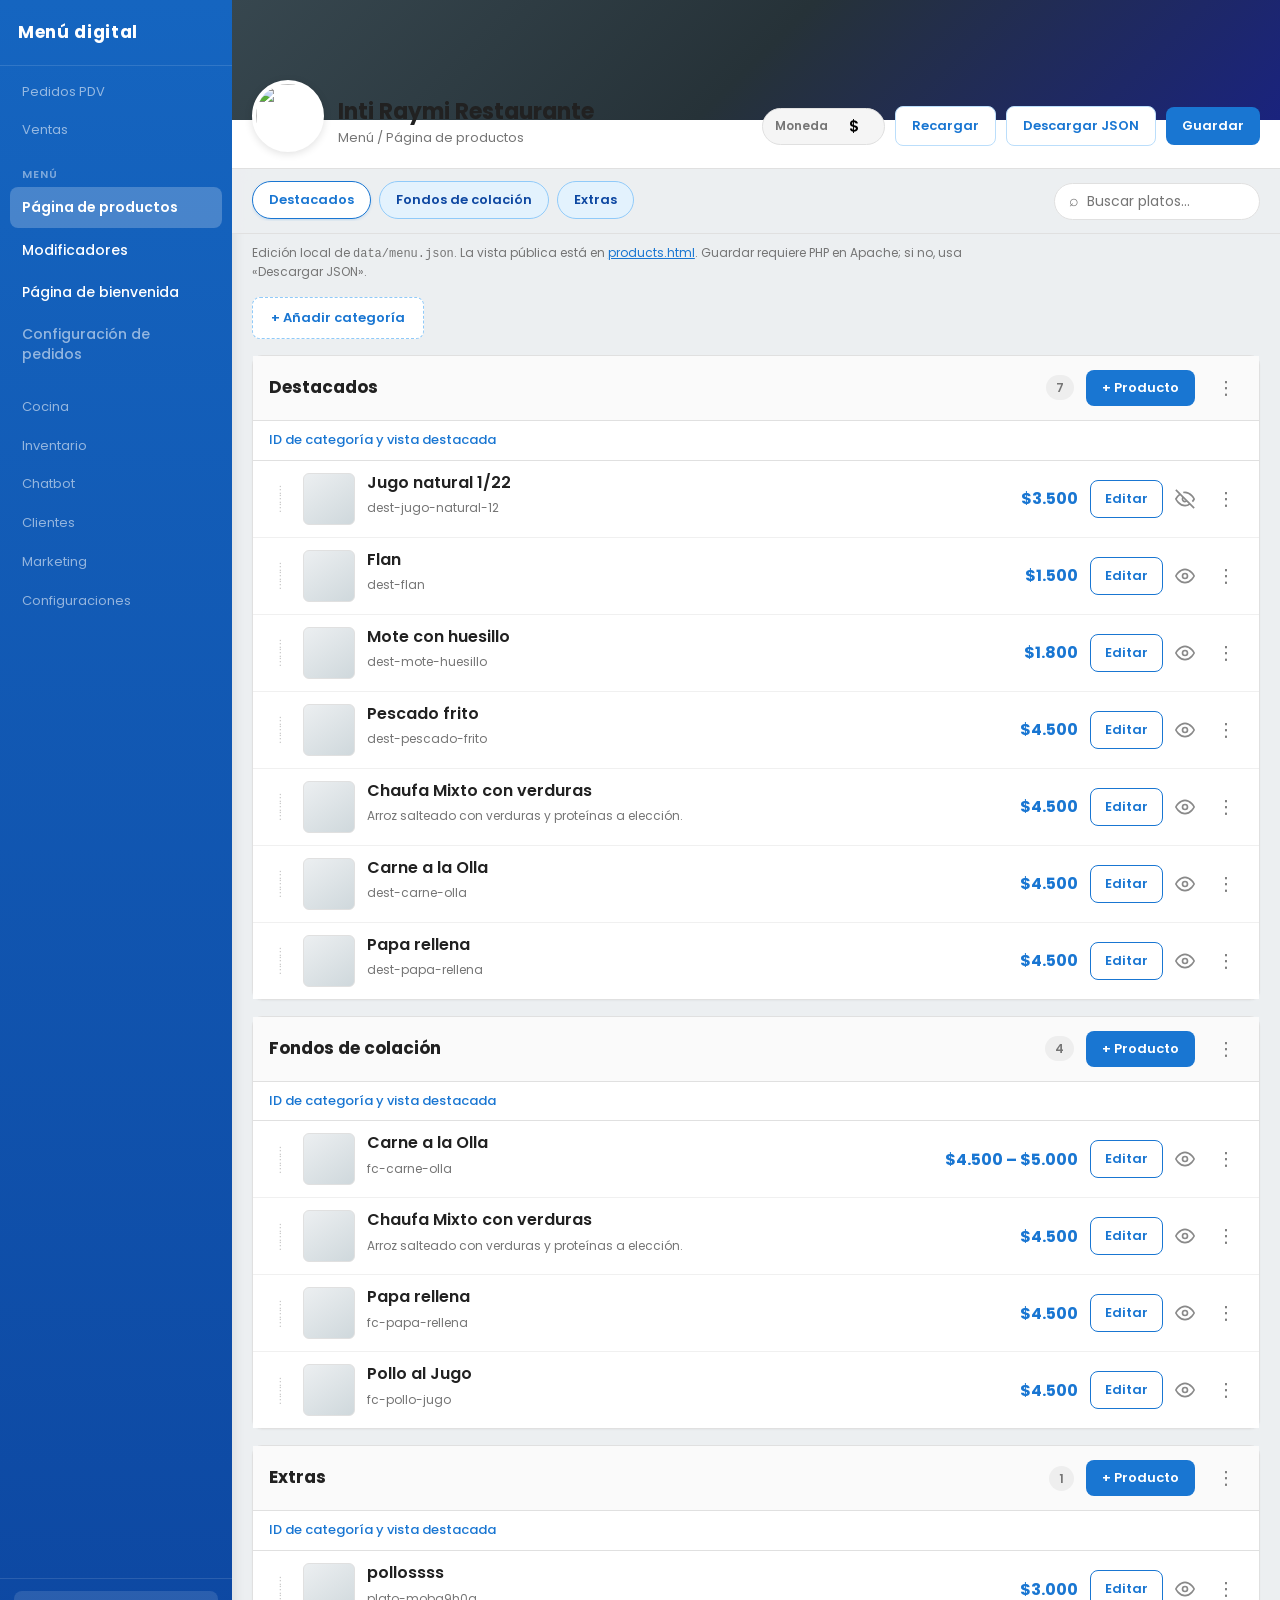
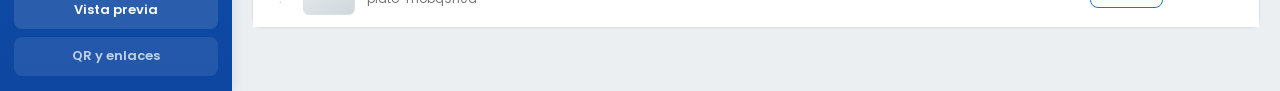
==== admin.html @ 4c8c44fc "Primer commit: menu digital raymi" ====
<!DOCTYPE html>
<html lang="es">
  <head>
    <meta charset="utf-8" />
    <meta name="viewport" content="width=device-width, initial-scale=1" />
    <meta name="robots" content="noindex, nofollow" />
    <title>Página de productos — Inti Raymi</title>
    <link rel="preconnect" href="https://fonts.googleapis.com" />
    <link rel="preconnect" href="https://fonts.gstatic.com" crossorigin />
    <link
      href="https://fonts.googleapis.com/css2?family=Poppins:wght@400;500;600;700&display=swap"
      rel="stylesheet"
    />
    <link rel="stylesheet" href="css/admin.css" />
  </head>
  <body class="admin-body">
    <div class="admin-layout">
      <aside class="admin-sidebar" aria-label="Menú lateral">
        <div class="admin-sidebar__logo">Menú digital</div>
        <nav class="admin-sidebar__nav">
          <span class="admin-sidebar__item admin-sidebar__item--disabled">Pedidos PDV</span>
          <span class="admin-sidebar__item admin-sidebar__item--disabled">Ventas</span>
          <div class="admin-sidebar__group">
            <span class="admin-sidebar__group-title">Menú</span>
            <a href="admin.html" class="admin-sidebar__link is-active" id="nav-admin-products">Página de productos</a>
            <a href="admin.html" class="admin-sidebar__link" id="nav-admin-modifiers">Modificadores</a>
            <a href="index.html" class="admin-sidebar__link">Página de bienvenida</a>
            <span class="admin-sidebar__link admin-sidebar__link--muted">Configuración de pedidos</span>
          </div>
          <span class="admin-sidebar__item admin-sidebar__item--disabled">Cocina</span>
          <span class="admin-sidebar__item admin-sidebar__item--disabled">Inventario</span>
          <span class="admin-sidebar__item admin-sidebar__item--disabled">Chatbot</span>
          <span class="admin-sidebar__item admin-sidebar__item--disabled">Clientes</span>
          <span class="admin-sidebar__item admin-sidebar__item--disabled">Marketing</span>
          <span class="admin-sidebar__item admin-sidebar__item--disabled">Configuraciones</span>
        </nav>
        <div class="admin-sidebar__footer">
          <a href="products.html" class="admin-sidebar__footer-btn">Vista previa</a>
          <span class="admin-sidebar__footer-btn admin-sidebar__footer-btn--ghost">QR y enlaces</span>
        </div>
      </aside>

      <div class="admin-workspace">
        <header class="admin-hero" aria-label="Cabecera del restaurante">
          <div class="admin-hero__cover" aria-hidden="true"></div>
          <div class="admin-hero__row">
            <div class="admin-hero__identity">
              <img
                class="admin-hero__avatar"
                src="https://d2nagnwby8accc.cloudfront.net/companies/logos/thumbnails/8df7b0fd-1d49-4b22-ba41-15b522aa5166.webp"
                width="72"
                height="72"
                alt=""
              />
              <div class="admin-hero__titles">
                <h1 class="admin-hero__name">Inti Raymi Restaurante</h1>
                <p class="admin-hero__crumb" id="admin-hero-crumb">Menú / Página de productos</p>
              </div>
            </div>
            <div class="admin-hero__actions">
              <label class="admin-currency-pill">
                <span class="admin-currency-pill__label">Moneda</span>
                <input type="text" id="currency-symbol" maxlength="4" class="admin-currency-pill__input" />
              </label>
              <button type="button" class="admin-toolbar-btn admin-toolbar-btn--ghost" id="btn-reload" title="Recargar desde disco">
                Recargar
              </button>
              <button type="button" class="admin-toolbar-btn admin-toolbar-btn--ghost" id="btn-download">Descargar JSON</button>
              <button type="button" class="admin-toolbar-btn admin-toolbar-btn--save" id="btn-save">Guardar</button>
            </div>
          </div>
        </header>

        <div class="admin-sticky-tools" id="admin-sticky-tools">
          <div class="admin-chips-scroll" id="admin-category-chips" role="tablist" aria-label="Categorías"></div>
          <div class="admin-tools-right">
            <span class="admin-search-wrap" role="search">
              <span class="admin-search-icon" aria-hidden="true">⌕</span>
              <input type="search" id="menu-filter" class="admin-search-input" placeholder="Buscar platos…" autocomplete="off" />
            </span>
          </div>
        </div>

        <div id="admin-banner" class="admin-banner" role="status" hidden></div>

        <div id="admin-view-products">
          <p class="admin-hint">
            Edición local de <code>data/menu.json</code>. La vista pública está en
            <a href="products.html">products.html</a>. Guardar requiere PHP en Apache; si no, usa «Descargar JSON».
          </p>
          <div id="admin-root">
            <p class="admin-loading">Cargando menú…</p>
          </div>
        </div>

        <div id="admin-view-modifiers" class="admin-view-modifiers" hidden>
          <p class="admin-hint">
            Categorías reutilizables: asígnalas a cada producto desde «Editar» en la página de productos. Se guardan en
            <code>data/menu.json</code> como <code>modifierLibrary</code> y <code>modifierIds</code> por producto.
          </p>
          <div class="mod-lib-toolbar">
            <div class="mod-lib-toolbar__left">
              <span class="mod-lib-toolbar__label">Categorías de modificadores</span>
              <span class="mod-lib-count" id="mod-lib-count">0</span>
            </div>
            <span class="admin-search-wrap mod-lib-search" role="search">
              <span class="admin-search-icon" aria-hidden="true">⌕</span>
              <input
                type="search"
                id="mod-lib-filter"
                class="admin-search-input"
                placeholder="Buscar categoría"
                autocomplete="off"
              />
            </span>
            <button type="button" class="admin-toolbar-btn admin-toolbar-btn--save" id="btn-mod-lib-create">
              + Crear categoría
            </button>
          </div>
          <div id="admin-modifiers-root"></div>
        </div>
      </div>
    </div>

    <div id="drawer-backdrop" class="olc-drawer-backdrop" hidden aria-hidden="true"></div>
    <aside
      id="product-drawer"
      class="olc-drawer"
      hidden
      role="dialog"
      aria-modal="true"
      aria-labelledby="drawer-prod-heading"
    >
      <div class="olc-drawer__head">
        <h2 id="drawer-prod-heading" class="olc-drawer__title">Editar producto</h2>
        <div class="olc-drawer__head-actions">
          <button type="button" class="olc-drawer__icon" id="drawer-btn-star" aria-label="Destacado (decorativo)">
            ★
          </button>
          <button type="button" class="olc-drawer__icon" id="drawer-btn-close" aria-label="Cerrar">×</button>
        </div>
      </div>
      <div class="olc-drawer__scroll" id="product-drawer-inner"></div>
    </aside>

    <script src="js/admin.js" defer></script>
  </body>
</html>
---- css/admin.css ----
:root {
  --olc-sidebar: #1565c0;
  --olc-sidebar-deep: #0d47a1;
  --olc-sidebar-text: #ffffff;
  --olc-sidebar-muted: rgba(255, 255, 255, 0.55);
  --olc-chip-bg: #e3f2fd;
  --olc-chip-border: #90caf9;
  --olc-chip-active-bg: #ffffff;
  --olc-chip-active-border: #1976d2;
  --olc-blue: #1976d2;
  --olc-blue-hover: #1565c0;
  --olc-surface: #ffffff;
  --olc-page-bg: #eceff1;
  --olc-border: #e0e0e0;
  --olc-text: #212121;
  --olc-text-muted: #757575;
  --olc-danger: #c62828;
  --olc-radius: 8px;
  --olc-radius-pill: 999px;
  --font: "Poppins", system-ui, -apple-system, sans-serif;
}

*,
*::before,
*::after {
  box-sizing: border-box;
}

body.admin-body {
  margin: 0;
  font-family: var(--font);
  background: var(--olc-page-bg);
  color: var(--olc-text);
  min-height: 100vh;
  line-height: 1.45;
}

.admin-layout {
  display: flex;
  min-height: 100vh;
}

/* ——— Sidebar (estilo panel tipo OlaClick) ——— */
.admin-sidebar {
  width: 232px;
  flex-shrink: 0;
  background: linear-gradient(180deg, var(--olc-sidebar) 0%, var(--olc-sidebar-deep) 100%);
  color: var(--olc-sidebar-text);
  padding: 20px 0 16px;
  display: flex;
  flex-direction: column;
  box-shadow: 2px 0 12px rgba(0, 0, 0, 0.08);
}

.admin-sidebar__logo {
  font-weight: 700;
  font-size: 17px;
  letter-spacing: 0.04em;
  padding: 0 18px 20px;
  border-bottom: 1px solid rgba(255, 255, 255, 0.12);
  margin-bottom: 8px;
}

.admin-sidebar__nav {
  flex: 1;
  overflow-y: auto;
  padding: 0 10px;
}

.admin-sidebar__item {
  display: block;
  padding: 9px 12px;
  font-size: 13px;
  color: var(--olc-sidebar-muted);
  border-radius: var(--olc-radius);
  margin-bottom: 2px;
}

.admin-sidebar__item--disabled {
  cursor: default;
}

.admin-sidebar__group {
  margin: 10px 0 14px;
}

.admin-sidebar__group-title {
  display: block;
  font-size: 11px;
  font-weight: 600;
  text-transform: uppercase;
  letter-spacing: 0.1em;
  color: rgba(255, 255, 255, 0.45);
  padding: 8px 12px 4px;
}

.admin-sidebar__link {
  display: block;
  padding: 10px 12px;
  font-size: 14px;
  font-weight: 500;
  color: #fff;
  text-decoration: none;
  border-radius: var(--olc-radius);
  margin-bottom: 2px;
}

.admin-sidebar__link:hover {
  background: rgba(255, 255, 255, 0.1);
  text-decoration: none;
}

.admin-sidebar__link.is-active {
  background: rgba(255, 255, 255, 0.22);
  font-weight: 600;
}

.admin-sidebar__link--muted {
  color: var(--olc-sidebar-muted);
  cursor: default;
}

.admin-sidebar__footer {
  padding: 12px 14px 0;
  border-top: 1px solid rgba(255, 255, 255, 0.12);
  display: flex;
  flex-direction: column;
  gap: 8px;
}

.admin-sidebar__footer-btn {
  display: block;
  text-align: center;
  padding: 10px 12px;
  font-size: 13px;
  font-weight: 600;
  color: #fff;
  background: rgba(255, 255, 255, 0.12);
  border-radius: var(--olc-radius);
  text-decoration: none;
}

.admin-sidebar__footer-btn:hover {
  background: rgba(255, 255, 255, 0.2);
  text-decoration: none;
}

.admin-sidebar__footer-btn--ghost {
  text-align: center;
  cursor: default;
  opacity: 0.75;
}

/* ——— Workspace ——— */
.admin-workspace {
  flex: 1;
  min-width: 0;
  display: flex;
  flex-direction: column;
}

/* Cabecera restaurante */
.admin-hero {
  background: var(--olc-surface);
  border-bottom: 1px solid var(--olc-border);
}

.admin-hero__cover {
  height: 120px;
  background: linear-gradient(135deg, #37474f 0%, #263238 50%, #1a237e 100%);
  position: relative;
}

.admin-hero__row {
  display: flex;
  flex-wrap: wrap;
  align-items: flex-end;
  gap: 16px;
  padding: 0 20px 16px;
  margin-top: -40px;
  position: relative;
  z-index: 1;
}

.admin-hero__identity {
  display: flex;
  align-items: flex-end;
  gap: 14px;
  flex: 1;
  min-width: 0;
}

.admin-hero__avatar {
  width: 72px;
  height: 72px;
  border-radius: 50%;
  object-fit: cover;
  border: 4px solid #fff;
  box-shadow: 0 2px 8px rgba(0, 0, 0, 0.12);
  flex-shrink: 0;
  background: #fff;
}

.admin-hero__titles {
  padding-bottom: 4px;
  min-width: 0;
}

.admin-hero__name {
  margin: 0;
  font-size: 22px;
  font-weight: 700;
  line-height: 1.2;
  color: var(--olc-text);
}

.admin-hero__crumb {
  margin: 4px 0 0;
  font-size: 13px;
  color: var(--olc-text-muted);
}

.admin-hero__actions {
  display: flex;
  flex-wrap: wrap;
  align-items: center;
  gap: 10px;
  padding-bottom: 6px;
}

.admin-currency-pill {
  display: inline-flex;
  align-items: center;
  gap: 8px;
  background: #f5f5f5;
  border: 1px solid var(--olc-border);
  border-radius: var(--olc-radius-pill);
  padding: 6px 12px;
}

.admin-currency-pill__label {
  font-size: 12px;
  font-weight: 600;
  color: var(--olc-text-muted);
}

.admin-currency-pill__input {
  width: 36px;
  border: none;
  background: transparent;
  font-family: inherit;
  font-size: 15px;
  font-weight: 600;
  text-align: center;
  padding: 0;
}

.admin-currency-pill__input:focus {
  outline: none;
}

.admin-toolbar-btn {
  font-family: inherit;
  font-size: 13px;
  font-weight: 600;
  padding: 9px 16px;
  border-radius: var(--olc-radius);
  border: none;
  cursor: pointer;
}

.admin-toolbar-btn--ghost {
  background: #fff;
  color: var(--olc-blue);
  border: 1px solid #bbdefb;
}

.admin-toolbar-btn--ghost:hover {
  background: #e3f2fd;
}

.admin-toolbar-btn--save {
  background: var(--olc-blue);
  color: #fff;
}

.admin-toolbar-btn--save:hover {
  background: var(--olc-blue-hover);
}

/* Barra chips + buscar */
.admin-sticky-tools {
  position: sticky;
  top: 0;
  z-index: 20;
  display: flex;
  flex-wrap: wrap;
  align-items: center;
  gap: 12px;
  padding: 12px 20px;
  background: rgba(236, 239, 241, 0.95);
  backdrop-filter: blur(8px);
  border-bottom: 1px solid var(--olc-border);
}

.admin-chips-scroll {
  flex: 1;
  min-width: 0;
  display: flex;
  gap: 8px;
  overflow-x: auto;
  padding-bottom: 2px;
  scroll-snap-type: x proximity;
  -webkit-overflow-scrolling: touch;
}

.admin-chips-scroll::-webkit-scrollbar {
  height: 4px;
}

.admin-chips-scroll::-webkit-scrollbar-thumb {
  background: #bdbdbd;
  border-radius: 4px;
}

.admin-chip {
  flex: 0 0 auto;
  scroll-snap-align: start;
  font-family: inherit;
  font-size: 13px;
  font-weight: 600;
  padding: 8px 16px;
  border-radius: var(--olc-radius-pill);
  border: 1px solid var(--olc-chip-border);
  background: var(--olc-chip-bg);
  color: #0d47a1;
  cursor: pointer;
  white-space: nowrap;
}

.admin-chip:hover {
  background: #d1e9ff;
}

.admin-chip.is-active {
  background: var(--olc-chip-active-bg);
  border-color: var(--olc-chip-active-border);
  color: var(--olc-blue);
  box-shadow: 0 1px 3px rgba(25, 118, 210, 0.2);
}

.admin-tools-right {
  flex-shrink: 0;
}

.admin-search-wrap {
  display: inline-flex;
  align-items: center;
  gap: 6px;
  background: #fff;
  border: 1px solid var(--olc-border);
  border-radius: var(--olc-radius-pill);
  padding: 6px 14px;
  min-width: 200px;
}

.admin-search-icon {
  color: var(--olc-text-muted);
  font-size: 16px;
  line-height: 1;
}

.admin-search-input {
  border: none;
  font-family: inherit;
  font-size: 14px;
  min-width: 120px;
  width: 160px;
  background: transparent;
}

.admin-search-input:focus {
  outline: none;
}

/* Banner + hint */
.admin-banner {
  margin: 12px 20px 0;
  padding: 12px 16px;
  border-radius: var(--olc-radius);
  font-size: 14px;
}

.admin-banner--error {
  background: #ffebee;
  color: #b71c1c;
}

.admin-banner--ok {
  background: #e8f5e9;
  color: #1b5e20;
}

.admin-banner[hidden] {
  display: none !important;
}

.admin-hint {
  margin: 10px 20px 0;
  font-size: 12px;
  color: var(--olc-text-muted);
  max-width: 720px;
}

.admin-hint a {
  color: var(--olc-blue);
}

#admin-root {
  padding: 16px 20px 48px;
  flex: 1;
}

.admin-loading {
  padding: 48px;
  text-align: center;
  color: var(--olc-text-muted);
}

.admin-add-cat-wrap {
  margin-bottom: 16px;
}

.admin-add-cat {
  font-family: inherit;
  font-size: 13px;
  font-weight: 600;
  padding: 10px 18px;
  border-radius: var(--olc-radius);
  border: 1px dashed #90caf9;
  background: #fff;
  color: var(--olc-blue);
  cursor: pointer;
}

.admin-add-cat:hover {
  background: #e3f2fd;
}

/* ——— Bloque categoría (lista productos) ——— */
.olc-cat {
  background: var(--olc-surface);
  border: 1px solid var(--olc-border);
  border-radius: 10px;
  margin-bottom: 16px;
  scroll-margin-top: 120px;
  box-shadow: 0 1px 2px rgba(0, 0, 0, 0.04);
}

.olc-cat__bar {
  display: flex;
  flex-wrap: wrap;
  align-items: center;
  gap: 12px;
  padding: 14px 16px;
  border-bottom: 1px solid var(--olc-border);
  background: #fafafa;
}

.olc-cat__title-wrap {
  display: flex;
  align-items: center;
  gap: 10px;
  flex: 1;
  min-width: 0;
}

.olc-cat__title-input {
  font-family: inherit;
  font-size: 17px;
  font-weight: 700;
  border: none;
  background: transparent;
  color: var(--olc-text);
  min-width: 0;
  flex: 1;
  padding: 4px 0;
  border-bottom: 2px solid transparent;
}

.olc-cat__title-input:hover,
.olc-cat__title-input:focus {
  border-bottom-color: #bbdefb;
  outline: none;
}

.olc-cat__count {
  font-size: 12px;
  font-weight: 600;
  color: var(--olc-text-muted);
  background: #eeeeee;
  padding: 4px 10px;
  border-radius: var(--olc-radius-pill);
}

.olc-btn-producto {
  font-family: inherit;
  font-size: 13px;
  font-weight: 600;
  padding: 8px 16px;
  border-radius: var(--olc-radius);
  border: none;
  background: var(--olc-blue);
  color: #fff;
  cursor: pointer;
}

.olc-btn-producto:hover {
  background: var(--olc-blue-hover);
}

.olc-cat__meta {
  margin: 0;
  border-bottom: 1px solid var(--olc-border);
  font-size: 13px;
}

.olc-cat__meta > summary {
  padding: 10px 16px;
  cursor: pointer;
  font-weight: 500;
  color: var(--olc-blue);
  list-style: none;
}

.olc-cat__meta > summary::-webkit-details-marker {
  display: none;
}

.olc-cat__meta[open] > summary {
  border-bottom: 1px solid var(--olc-border);
}

.olc-cat__meta-body {
  padding: 12px 16px 14px;
  display: flex;
  flex-wrap: wrap;
  gap: 16px;
  align-items: flex-end;
  background: #fff;
}

.olc-field {
  display: flex;
  flex-direction: column;
  gap: 4px;
}

.olc-field label {
  font-size: 11px;
  font-weight: 600;
  text-transform: uppercase;
  letter-spacing: 0.04em;
  color: var(--olc-text-muted);
}

.olc-field input[type="text"] {
  font-family: inherit;
  font-size: 14px;
  padding: 8px 10px;
  border: 1px solid var(--olc-border);
  border-radius: 6px;
  min-width: 200px;
}

.olc-field--layout {
  flex-direction: row;
  align-items: center;
  gap: 8px;
}

.olc-field--layout label {
  text-transform: none;
  letter-spacing: 0;
  font-size: 13px;
  font-weight: 500;
}

/* Popover ⋮ */
.olc-menu {
  position: relative;
}

.olc-menu > summary {
  list-style: none;
  width: 36px;
  height: 36px;
  display: flex;
  align-items: center;
  justify-content: center;
  border-radius: var(--olc-radius);
  cursor: pointer;
  color: var(--olc-text-muted);
  font-size: 18px;
  letter-spacing: -2px;
  user-select: none;
}

.olc-menu > summary::-webkit-details-marker {
  display: none;
}

.olc-menu > summary:hover {
  background: #eeeeee;
  color: var(--olc-text);
}

.olc-menu[open] > summary {
  background: #e3f2fd;
  color: var(--olc-blue);
}

.olc-menu__panel {
  position: absolute;
  right: 0;
  top: 100%;
  margin-top: 4px;
  min-width: 200px;
  background: #fff;
  border: 1px solid var(--olc-border);
  border-radius: var(--olc-radius);
  box-shadow: 0 4px 16px rgba(0, 0, 0, 0.12);
  z-index: 30;
  padding: 6px 0;
}

.olc-menu__panel button {
  display: block;
  width: 100%;
  text-align: left;
  padding: 10px 14px;
  border: none;
  background: none;
  font-family: inherit;
  font-size: 14px;
  cursor: pointer;
  color: var(--olc-text);
}

.olc-menu__panel button:hover {
  background: #f5f5f5;
}

.olc-menu__panel button.olc-menu__danger {
  color: var(--olc-danger);
}

/* Fila producto */
.olc-product-row {
  display: flex;
  align-items: stretch;
  gap: 12px;
  padding: 12px 16px;
  border-bottom: 1px solid #f0f0f0;
  background: #fff;
}

.olc-product-row:last-child {
  border-bottom: none;
}

.olc-drag {
  width: 22px;
  flex-shrink: 0;
  display: flex;
  flex-direction: column;
  justify-content: center;
  align-items: center;
  color: #bdbdbd;
  font-size: 10px;
  line-height: 0.9;
  letter-spacing: -1px;
  user-select: none;
  cursor: grab;
}

.olc-thumb {
  width: 52px;
  height: 52px;
  flex-shrink: 0;
  border-radius: 6px;
  background: linear-gradient(145deg, #eceff1, #cfd8dc);
  border: 1px solid var(--olc-border);
}

.olc-product-main {
  flex: 1;
  min-width: 0;
  display: flex;
  flex-direction: column;
  gap: 4px;
}

.olc-line-input {
  font-family: inherit;
  border: none;
  background: transparent;
  width: 100%;
  padding: 4px 0;
}

.olc-line-input--name {
  font-size: 16px;
  font-weight: 600;
  color: var(--olc-text);
  border-bottom: 1px solid transparent;
}

.olc-line-input--name:hover,
.olc-line-input--name:focus {
  border-bottom-color: #e0e0e0;
  outline: none;
}

.olc-line-input--id {
  font-size: 12px;
  color: var(--olc-text-muted);
  font-family: ui-monospace, monospace;
}

.olc-line-input--id:hover,
.olc-line-input--id:focus {
  outline: none;
  background: #fafafa;
}

.olc-line-input--desc {
  font-size: 13px;
  color: var(--olc-text-muted);
  resize: none;
  min-height: 36px;
  line-height: 1.4;
}

.olc-line-input--desc:focus {
  outline: 2px solid rgba(25, 118, 210, 0.25);
  outline-offset: 2px;
  border-radius: 4px;
}

.olc-product-price {
  flex-shrink: 0;
  display: flex;
  align-items: center;
  gap: 2px;
  min-width: 100px;
  justify-content: flex-end;
}

.olc-price-symbol {
  font-size: 15px;
  font-weight: 700;
  color: var(--olc-text-muted);
}

.olc-price-input {
  width: 88px;
  font-family: inherit;
  font-size: 16px;
  font-weight: 700;
  text-align: right;
  border: 1px solid transparent;
  border-radius: 6px;
  padding: 6px 8px;
  color: var(--olc-blue);
  background: #fafafa;
}

.olc-price-input:hover,
.olc-price-input:focus {
  border-color: #90caf9;
  outline: none;
  background: #fff;
}

.olc-row-tools {
  flex-shrink: 0;
  display: flex;
  align-items: center;
  gap: 4px;
}

.olc-icon-btn {
  width: 36px;
  height: 36px;
  border: none;
  border-radius: var(--olc-radius);
  background: transparent;
  color: var(--olc-text-muted);
  cursor: pointer;
  display: flex;
  align-items: center;
  justify-content: center;
}

.olc-icon-btn:hover:not(:disabled) {
  background: #f5f5f5;
  color: var(--olc-text);
}

.olc-icon-btn:disabled {
  opacity: 0.35;
  cursor: default;
}

.olc-icon-btn svg {
  width: 20px;
  height: 20px;
}

@media (max-width: 768px) {
  .admin-layout {
    flex-direction: column;
  }

  .admin-sidebar {
    width: 100%;
    flex-direction: row;
    flex-wrap: wrap;
    padding: 12px;
  }

  .admin-sidebar__logo {
    width: 100%;
    border-bottom: none;
    padding-bottom: 8px;
    margin-bottom: 0;
  }

  .admin-sidebar__nav {
    display: flex;
    flex-wrap: wrap;
    gap: 4px;
    max-height: none;
  }

  .admin-sidebar__group {
    display: contents;
  }

  .admin-sidebar__group-title {
    width: 100%;
  }

  .admin-sidebar__footer {
    width: 100%;
    flex-direction: row;
  }

  .olc-product-row {
    flex-wrap: wrap;
  }

  .olc-product-price {
    width: 100%;
    justify-content: flex-start;
  }
}

/* ——— Panel Editar producto ——— */
.olc-drawer-backdrop {
  position: fixed;
  inset: 0;
  background: rgba(0, 0, 0, 0.35);
  z-index: 100;
}

.olc-drawer-backdrop[hidden] {
  display: none !important;
}

.olc-drawer {
  position: fixed;
  top: 0;
  right: 0;
  width: min(440px, 100vw);
  height: 100vh;
  max-height: 100dvh;
  background: #fff;
  z-index: 101;
  display: flex;
  flex-direction: column;
  box-shadow: -4px 0 24px rgba(0, 0, 0, 0.12);
  border-left: 1px solid var(--olc-border);
}

.olc-drawer[hidden] {
  display: none !important;
}

.olc-drawer__head {
  display: flex;
  align-items: center;
  justify-content: space-between;
  gap: 12px;
  padding: 14px 16px;
  border-bottom: 1px solid var(--olc-border);
  flex-shrink: 0;
}

.olc-drawer__title {
  margin: 0;
  font-size: 17px;
  font-weight: 700;
}

.olc-drawer__head-actions {
  display: flex;
  gap: 4px;
}

.olc-drawer__icon {
  width: 40px;
  height: 40px;
  border: none;
  border-radius: var(--olc-radius);
  background: transparent;
  font-size: 22px;
  line-height: 1;
  cursor: pointer;
  color: var(--olc-text-muted);
}

.olc-drawer__icon:hover {
  background: #f5f5f5;
  color: var(--olc-text);
}

.olc-drawer__scroll {
  flex: 1;
  overflow-y: auto;
  padding: 0 0 32px;
}

.d-section {
  padding: 16px 18px;
  border-bottom: 1px solid #eeeeee;
}

.d-section__title {
  margin: 0 0 12px;
  font-size: 13px;
  font-weight: 700;
  color: var(--olc-text);
}

.d-section__hint {
  margin: -6px 0 12px;
  font-size: 12px;
  color: var(--olc-text-muted);
}

.d-floating {
  position: relative;
  margin-bottom: 14px;
}

.d-floating label {
  display: block;
  font-size: 12px;
  font-weight: 600;
  color: var(--olc-text-muted);
  margin-bottom: 6px;
}

.d-floating input[type="text"],
.d-floating input[type="url"],
.d-floating input[type="number"],
.d-floating textarea,
.d-floating select {
  width: 100%;
  font-family: inherit;
  font-size: 14px;
  padding: 10px 12px;
  border: 1px solid var(--olc-border);
  border-radius: 8px;
}

.d-floating textarea {
  min-height: 80px;
  resize: vertical;
}

.d-floating input:focus,
.d-floating textarea:focus,
.d-floating select:focus {
  outline: 2px solid rgba(25, 118, 210, 0.28);
  outline-offset: 0;
}

.d-upload-row {
  display: flex;
  gap: 12px;
  align-items: flex-start;
}

.d-upload-btn {
  flex-shrink: 0;
  width: 88px;
  height: 88px;
  border-radius: 10px;
  border: 2px dashed #90caf9;
  background: #e3f2fd;
  color: var(--olc-blue);
  font-size: 11px;
  font-weight: 700;
  cursor: default;
  display: flex;
  flex-direction: column;
  align-items: center;
  justify-content: center;
  text-align: center;
  line-height: 1.2;
  padding: 6px;
}

.d-ia-row {
  display: flex;
  flex-wrap: wrap;
  gap: 8px;
  margin-top: 8px;
}

.d-ia-btn {
  font-family: inherit;
  font-size: 12px;
  font-weight: 600;
  padding: 8px 12px;
  border-radius: var(--olc-radius-pill);
  border: 1px solid #90caf9;
  background: #f1f8ff;
  color: var(--olc-blue);
  cursor: not-allowed;
  opacity: 0.75;
}

.d-mode-tabs {
  display: flex;
  gap: 0;
  margin-bottom: 12px;
  border-radius: 8px;
  overflow: hidden;
  border: 1px solid var(--olc-border);
}

.d-mode-tabs button {
  flex: 1;
  font-family: inherit;
  font-size: 13px;
  font-weight: 600;
  padding: 10px 12px;
  border: none;
  background: #fafafa;
  color: var(--olc-text-muted);
  cursor: pointer;
}

.d-mode-tabs button.is-active {
  background: var(--olc-blue);
  color: #fff;
}

.d-pills {
  display: flex;
  flex-wrap: wrap;
  gap: 8px;
  margin-top: 12px;
}

.d-pill {
  font-family: inherit;
  font-size: 12px;
  font-weight: 600;
  padding: 6px 12px;
  border-radius: var(--olc-radius-pill);
  border: 1px solid var(--olc-border);
  background: #fff;
  cursor: pointer;
}

.d-pill:hover {
  background: #f5f5f5;
}

.d-pill--status {
  border-color: #81c784;
  color: #2e7d32;
  background: #e8f5e9;
}

.d-extra-grid {
  display: grid;
  grid-template-columns: 1fr 1fr;
  gap: 10px;
  margin-top: 12px;
}

@media (max-width: 400px) {
  .d-extra-grid {
    grid-template-columns: 1fr;
  }
}

.d-stock-fields {
  margin-top: 12px;
}

.d-stock-fields__row {
  display: flex;
  flex-wrap: wrap;
  gap: 14px 18px;
  align-items: flex-end;
}

.d-stock-fields__row .d-floating {
  flex: 1;
  min-width: 120px;
  max-width: 200px;
  margin-bottom: 0;
}

.d-floating--stock label {
  color: #e65100;
}

.d-floating--stock input[type="number"] {
  border-color: #ff9800;
  box-shadow: 0 0 0 1px rgba(255, 152, 0, 0.25);
}

.d-floating--minstock label {
  color: var(--olc-text);
}

.d-toggle-row {
  display: flex;
  align-items: center;
  justify-content: space-between;
  gap: 12px;
}

.d-switch {
  position: relative;
  width: 44px;
  height: 24px;
  flex-shrink: 0;
}

.d-switch input {
  opacity: 0;
  width: 0;
  height: 0;
}

.d-switch__ui {
  position: absolute;
  inset: 0;
  background: #bdbdbd;
  border-radius: 12px;
  cursor: pointer;
  transition: background 0.2s;
}

.d-switch__ui::after {
  content: "";
  position: absolute;
  width: 18px;
  height: 18px;
  left: 3px;
  top: 3px;
  background: #fff;
  border-radius: 50%;
  transition: transform 0.2s;
}

.d-switch input:checked + .d-switch__ui {
  background: var(--olc-blue);
}

.d-switch input:checked + .d-switch__ui::after {
  transform: translateX(20px);
}

.d-modifier-block {
  border: 1px solid var(--olc-border);
  border-radius: 8px;
  padding: 12px;
  margin-bottom: 10px;
  background: #fafafa;
}

.d-modifier-block__head {
  display: flex;
  flex-wrap: wrap;
  gap: 8px;
  align-items: center;
  margin-bottom: 10px;
}

.d-modifier-block__head input[type="text"] {
  flex: 1;
  min-width: 120px;
  padding: 8px 10px;
  border: 1px solid var(--olc-border);
  border-radius: 6px;
  font-family: inherit;
}

.d-opt-row {
  display: flex;
  gap: 8px;
  align-items: center;
  margin-bottom: 6px;
}

.d-opt-row input[type="text"] {
  flex: 1;
  padding: 6px 8px;
  border: 1px solid var(--olc-border);
  border-radius: 6px;
  font-size: 13px;
}

.d-opt-row input[type="number"] {
  width: 88px;
  padding: 6px 8px;
  border: 1px solid var(--olc-border);
  border-radius: 6px;
  font-size: 13px;
}

.d-btn-small {
  font-family: inherit;
  font-size: 12px;
  font-weight: 600;
  padding: 6px 10px;
  border-radius: 6px;
  border: 1px solid var(--olc-border);
  background: #fff;
  cursor: pointer;
}

.d-btn-small--danger {
  color: var(--olc-danger);
  border-color: #ffcdd2;
}

.d-btn-small--primary {
  background: var(--olc-blue);
  color: #fff;
  border-color: var(--olc-blue);
}

.olc-thumb--has-img {
  background-size: cover;
  background-position: center;
}

.olc-row-name {
  font-size: 16px;
  font-weight: 600;
  color: var(--olc-text);
  line-height: 1.3;
}

.olc-row-sub {
  font-size: 12px;
  color: var(--olc-text-muted);
  margin-top: 2px;
  word-break: break-word;
}

.olc-row-price-display {
  font-size: 16px;
  font-weight: 700;
  color: var(--olc-blue);
  white-space: nowrap;
}

.olc-btn-editar {
  font-family: inherit;
  font-size: 13px;
  font-weight: 600;
  padding: 8px 14px;
  border-radius: var(--olc-radius);
  border: 1px solid var(--olc-blue);
  background: #fff;
  color: var(--olc-blue);
  cursor: pointer;
  flex-shrink: 0;
}

.olc-btn-editar:hover {
  background: #e3f2fd;
}

.olc-row-eye {
  display: flex;
  align-items: center;
  justify-content: center;
  opacity: 0.85;
}

body.olc-drawer-open {
  overflow: hidden;
}

/* ——— Biblioteca global de modificadores ——— */
.admin-view-modifiers {
  padding-bottom: 48px;
}

.mod-lib-toolbar {
  display: flex;
  flex-wrap: wrap;
  align-items: center;
  gap: 12px 16px;
  margin-bottom: 16px;
  padding: 12px 14px;
  background: var(--olc-surface);
  border: 1px solid var(--olc-border);
  border-radius: var(--olc-radius);
}

.mod-lib-toolbar__left {
  display: flex;
  align-items: center;
  gap: 10px;
}

.mod-lib-toolbar__label {
  font-size: 14px;
  font-weight: 600;
  color: var(--olc-text);
}

.mod-lib-count {
  display: inline-flex;
  align-items: center;
  justify-content: center;
  min-width: 26px;
  height: 26px;
  padding: 0 8px;
  border-radius: var(--olc-radius-pill);
  background: #eceff1;
  font-size: 13px;
  font-weight: 700;
  color: var(--olc-text-muted);
}

.mod-lib-search {
  flex: 1;
  min-width: 160px;
  max-width: 280px;
}

.mod-lib-list {
  display: flex;
  flex-direction: column;
  gap: 8px;
}

.mod-lib-item {
  background: var(--olc-surface);
  border: 1px solid var(--olc-border);
  border-radius: var(--olc-radius);
  overflow: hidden;
}

.mod-lib-item__top {
  display: flex;
  align-items: center;
  gap: 8px;
  padding: 12px 14px;
  min-height: 48px;
}

.mod-lib-item__title {
  flex: 1;
  font-size: 15px;
  font-weight: 600;
  color: var(--olc-text);
}

.mod-lib-item__actions {
  display: flex;
  align-items: center;
  gap: 4px;
}

.mod-lib-item__toggle {
  font-family: inherit;
  border: none;
  background: #f5f5f5;
  width: 36px;
  height: 36px;
  border-radius: 8px;
  cursor: pointer;
  font-size: 12px;
  color: var(--olc-text-muted);
  display: inline-flex;
  align-items: center;
  justify-content: center;
  transition: transform 0.2s ease;
}

.mod-lib-item__toggle:hover {
  background: #eeeeee;
}

.mod-lib-item.is-open .mod-lib-item__toggle {
  transform: rotate(180deg);
}

.mod-lib-item__body {
  display: none;
  padding: 0 14px 14px;
  border-top: 1px solid var(--olc-border);
}

.mod-lib-item.is-open .mod-lib-item__body {
  display: block;
}

.d-lib-mod-wrap {
  display: flex;
  flex-direction: column;
  gap: 8px;
  margin-top: 4px;
}

.d-lib-mod-row {
  display: flex;
  align-items: center;
  gap: 10px;
  font-size: 14px;
  cursor: pointer;
}

.d-lib-mod-row input {
  width: 18px;
  height: 18px;
  flex-shrink: 0;
}

.mod-lib-field-label {
  font-size: 12px;
  font-weight: 600;
  color: var(--olc-text-muted);
  text-transform: uppercase;
  letter-spacing: 0.04em;
  margin-top: 4px;
}

.mod-lib-field-label--spaced {
  margin-top: 18px;
}

.mod-lib-name-row {
  display: flex;
  align-items: center;
  gap: 10px;
  flex-wrap: wrap;
  margin-top: 6px;
}

.mod-lib-cat-name {
  flex: 1;
  min-width: 200px;
  max-width: 520px;
  padding: 8px 10px;
  border: 1px solid var(--olc-border);
  border-radius: 6px;
  font: inherit;
}

.mod-lib-char-count {
  font-size: 12px;
  color: var(--olc-text-muted);
  white-space: nowrap;
}

.mod-lib-assoc-btn {
  margin-top: 12px;
  width: fit-content;
}

.mod-lib-radio-row {
  display: flex;
  flex-wrap: wrap;
  gap: 16px 20px;
  margin-top: 12px;
}

.mod-lib-radio {
  display: inline-flex;
  align-items: center;
  gap: 6px;
  font-size: 14px;
  cursor: pointer;
}

.mod-lib-minmax {
  display: none;
  flex-wrap: wrap;
  align-items: center;
  gap: 8px 14px;
  margin-top: 10px;
  padding: 10px 12px;
  background: #f5f5f5;
  border-radius: 8px;
}

.mod-lib-num {
  width: 56px;
  padding: 6px 8px;
  border: 1px solid var(--olc-border);
  border-radius: 6px;
  font: inherit;
}

.mod-lib-num--sm {
  width: 48px;
}

.mod-lib-opt-list {
  display: flex;
  flex-direction: column;
  gap: 10px;
  margin-top: 10px;
}

.mod-lib-opt-card {
  border: 1px solid var(--olc-border);
  border-radius: 8px;
  padding: 10px 12px;
  background: #fafafa;
}

.mod-lib-opt-row1 {
  display: flex;
  flex-wrap: wrap;
  align-items: center;
  gap: 8px;
}

.mod-lib-drag {
  color: var(--olc-text-muted);
  font-size: 12px;
  user-select: none;
  width: 22px;
}

.mod-lib-opt-name {
  flex: 1;
  min-width: 140px;
  padding: 6px 8px;
  border: 1px solid var(--olc-border);
  border-radius: 6px;
  font: inherit;
}

.mod-lib-opt-price {
  width: 88px;
  padding: 6px 8px;
  border: 1px solid var(--olc-border);
  border-radius: 6px;
  font: inherit;
}

.mod-lib-opt-mq {
  display: inline-flex;
  align-items: center;
  gap: 4px;
  font-size: 12px;
  color: var(--olc-text-muted);
}

.mod-lib-opt-row2 {
  display: flex;
  flex-wrap: wrap;
  align-items: center;
  gap: 8px 12px;
  margin-top: 8px;
  font-size: 12px;
  color: var(--olc-text-muted);
}

.mod-lib-meta {
  width: 72px;
  padding: 4px 6px;
  border: 1px solid var(--olc-border);
  border-radius: 4px;
  font: inherit;
}

.mod-lib-meta--sku {
  width: 120px;
}

.mod-assoc-overlay {
  position: fixed;
  inset: 0;
  z-index: 12000;
  background: rgba(0, 0, 0, 0.45);
  display: flex;
  align-items: center;
  justify-content: center;
  padding: 20px;
}

.mod-assoc-panel {
  background: var(--olc-surface);
  border-radius: var(--olc-radius);
  max-width: 520px;
  width: 100%;
  max-height: 85vh;
  display: flex;
  flex-direction: column;
  box-shadow: 0 12px 40px rgba(0, 0, 0, 0.2);
}

.mod-assoc-panel__title {
  margin: 0;
  padding: 16px 18px 0;
  font-size: 18px;
}

.mod-assoc-panel__hint {
  margin: 8px 18px 0;
  font-size: 13px;
  color: var(--olc-text-muted);
}

.mod-assoc-scroll {
  overflow-y: auto;
  padding: 12px 18px;
  flex: 1;
}

.mod-assoc-row {
  display: flex;
  align-items: center;
  gap: 10px;
  padding: 8px 0;
  border-bottom: 1px solid var(--olc-border);
  font-size: 14px;
  cursor: pointer;
}

.mod-assoc-foot {
  padding: 12px 18px 16px;
  border-top: 1px solid var(--olc-border);
  display: flex;
  justify-content: flex-end;
}
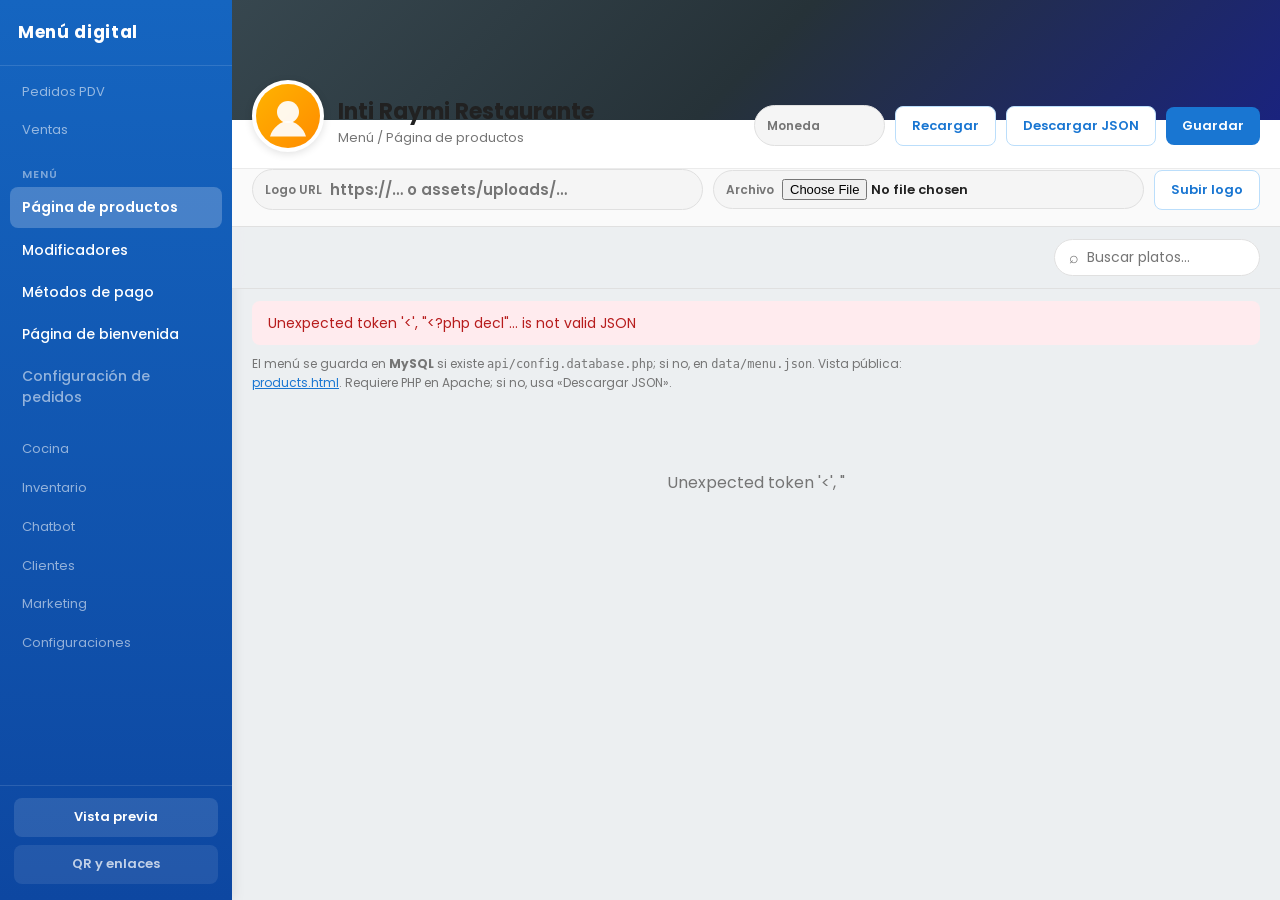
==== commit e49fa539: "Cambios del viernes 24" ====
--- a/admin.html
+++ b/admin.html
@@ -24,6 +24,7 @@
             <span class="admin-sidebar__group-title">Menú</span>
             <a href="admin.html" class="admin-sidebar__link is-active" id="nav-admin-products">Página de productos</a>
             <a href="admin.html" class="admin-sidebar__link" id="nav-admin-modifiers">Modificadores</a>
+            <a href="admin.html" class="admin-sidebar__link" id="nav-admin-payment">Métodos de pago</a>
             <a href="index.html" class="admin-sidebar__link">Página de bienvenida</a>
             <span class="admin-sidebar__link admin-sidebar__link--muted">Configuración de pedidos</span>
           </div>
@@ -47,7 +48,8 @@
             <div class="admin-hero__identity">
               <img
                 class="admin-hero__avatar"
-                src="https://d2nagnwby8accc.cloudfront.net/companies/logos/thumbnails/8df7b0fd-1d49-4b22-ba41-15b522aa5166.webp"
+                src="assets/logo-placeholder.svg"
+                id="admin-logo"
                 width="72"
                 height="72"
                 alt=""
@@ -58,7 +60,7 @@
               </div>
             </div>
             <div class="admin-hero__actions">
-              <label class="admin-currency-pill">
+              <label class="admin-currency-pill admin-currency-pill--narrow">
                 <span class="admin-currency-pill__label">Moneda</span>
                 <input type="text" id="currency-symbol" maxlength="4" class="admin-currency-pill__input" />
               </label>
@@ -68,6 +70,19 @@
               <button type="button" class="admin-toolbar-btn admin-toolbar-btn--ghost" id="btn-download">Descargar JSON</button>
               <button type="button" class="admin-toolbar-btn admin-toolbar-btn--save" id="btn-save">Guardar</button>
             </div>
+          </div>
+          <div class="admin-hero__logo-band" aria-label="Logo del restaurante">
+            <label class="admin-currency-pill admin-currency-pill--grow">
+              <span class="admin-currency-pill__label">Logo URL</span>
+              <input type="text" id="logo-url" class="admin-currency-pill__input" placeholder="https://… o assets/uploads/…" />
+            </label>
+            <label class="admin-currency-pill admin-currency-pill--file">
+              <span class="admin-currency-pill__label">Archivo</span>
+              <input type="file" id="logo-file" class="admin-currency-pill__input" accept="image/*" />
+            </label>
+            <button type="button" class="admin-toolbar-btn admin-toolbar-btn--ghost" id="btn-upload-logo" title="Subir logo al proyecto">
+              Subir logo
+            </button>
           </div>
         </header>
 
@@ -85,12 +100,36 @@
 
         <div id="admin-view-products">
           <p class="admin-hint">
-            Edición local de <code>data/menu.json</code>. La vista pública está en
-            <a href="products.html">products.html</a>. Guardar requiere PHP en Apache; si no, usa «Descargar JSON».
+            El menú se guarda en <strong>MySQL</strong> si existe <code>api/config.database.php</code>; si no, en
+            <code>data/menu.json</code>. Vista pública:
+            <a href="products.html">products.html</a>. Requiere PHP en Apache; si no, usa «Descargar JSON».
           </p>
           <div id="admin-root">
             <p class="admin-loading">Cargando menú…</p>
           </div>
+        </div>
+
+        <div id="admin-view-payment" class="admin-view-payment" hidden>
+          <p class="admin-hint">
+            Opciones de pago del checkout (MySQL o <code>data/menu.json</code>). El cliente las ve al pedir
+            <strong>recojo en local</strong>, <strong>a domicilio</strong> o <strong>Hospital HCC</strong> en
+            <a href="products.html">products.html</a>.
+            Usa «Guardar» arriba.
+          </p>
+          <section class="admin-checkout-payment" id="admin-checkout-payment" aria-labelledby="admin-pay-title">
+            <h2 class="admin-checkout-payment__title" id="admin-pay-title">Métodos de pago (checkout)</h2>
+            <p class="admin-checkout-payment__lead">
+              Activa los medios que aceptas. El cliente solo verá los marcados al elegir «Método de pago» en el checkout.
+              <strong>Pluxee (Sodexo)</strong>, <strong>Ticket Restaurant (Edenred)</strong> y <strong>Tarjeta</strong> se
+              suman a Efectivo, Pago online y Transferencia.
+            </p>
+            <p class="admin-checkout-payment__note">
+              <strong>Instrucciones por método:</strong> bajo cada medio de pago hay un recuadro. Ese texto se muestra
+              al cliente en el checkout solo cuando elige ese método (ej. reglas del Ticket, uso de Pluxee, datáfono con
+              tarjeta).
+            </p>
+            <div class="admin-checkout-payment__methods" id="admin-pay-methods-list"></div>
+          </section>
         </div>
 
         <div id="admin-view-modifiers" class="admin-view-modifiers" hidden>
--- a/css/admin.css
+++ b/css/admin.css
@@ -228,6 +228,16 @@
   padding-bottom: 6px;
 }
 
+.admin-hero__logo-band {
+  display: flex;
+  flex-wrap: wrap;
+  align-items: center;
+  gap: 10px;
+  padding: 0 20px 16px;
+  border-top: 1px solid rgba(0, 0, 0, 0.06);
+  background: #fafafa;
+}
+
 .admin-currency-pill {
   display: inline-flex;
   align-items: center;
@@ -238,6 +248,22 @@
   padding: 6px 12px;
 }
 
+.admin-currency-pill--narrow .admin-currency-pill__input {
+  width: 44px;
+  min-width: 44px;
+  flex: 0 0 44px;
+}
+
+.admin-currency-pill--grow {
+  flex: 1 1 260px;
+  min-width: 220px;
+}
+
+.admin-currency-pill--file {
+  flex: 1 1 240px;
+  min-width: 200px;
+}
+
 .admin-currency-pill__label {
   font-size: 12px;
   font-weight: 600;
@@ -245,14 +271,25 @@
 }
 
 .admin-currency-pill__input {
-  width: 36px;
+  flex: 1 1 auto;
+  min-width: 0;
   border: none;
   background: transparent;
   font-family: inherit;
   font-size: 15px;
   font-weight: 600;
+  text-align: left;
+  padding: 2px 0;
+}
+
+.admin-currency-pill--narrow .admin-currency-pill__input {
   text-align: center;
-  padding: 0;
+}
+
+.admin-currency-pill--file .admin-currency-pill__input {
+  font-size: 13px;
+  font-weight: 600;
+  min-width: 180px;
 }
 
 .admin-currency-pill__input:focus {
@@ -414,6 +451,112 @@
 
 .admin-hint a {
   color: var(--olc-blue);
+}
+
+.admin-checkout-payment {
+  margin: 16px 20px 0;
+  padding: 16px 18px 18px;
+  max-width: 720px;
+  border: 1px solid var(--olc-border);
+  border-radius: var(--olc-radius);
+  background: #fafbfd;
+}
+
+.admin-checkout-payment__title {
+  margin: 0 0 8px;
+  font-size: 16px;
+  font-weight: 800;
+  color: var(--olc-text);
+}
+
+.admin-checkout-payment__lead,
+.admin-checkout-payment__note {
+  margin: 0 0 10px;
+  font-size: 13px;
+  line-height: 1.5;
+  color: var(--olc-text-muted);
+}
+
+.admin-checkout-payment__note {
+  padding: 10px 12px;
+  border-radius: 10px;
+  background: rgba(0, 110, 255, 0.06);
+  border: 1px solid rgba(0, 110, 255, 0.12);
+  color: var(--olc-text);
+}
+
+.admin-checkout-payment__methods {
+  display: flex;
+  flex-direction: column;
+  gap: 14px;
+  margin: 12px 0 0;
+}
+
+.admin-pay-method-block {
+  padding: 12px 14px;
+  border-radius: 12px;
+  border: 1px solid var(--olc-border);
+  background: #fff;
+}
+
+.admin-pay-method-block__head {
+  margin-bottom: 8px;
+}
+
+.admin-pay-method-block__toggle {
+  display: inline-flex;
+  align-items: center;
+  gap: 10px;
+  font-size: 14px;
+  font-weight: 700;
+  color: var(--olc-text);
+  cursor: pointer;
+}
+
+.admin-pay-method-block__toggle input {
+  width: 18px;
+  height: 18px;
+  accent-color: var(--olc-blue);
+}
+
+.admin-pay-method-block__instr-label {
+  display: block;
+  font-size: 12px;
+  font-weight: 600;
+  color: var(--olc-text-muted);
+  margin-bottom: 6px;
+}
+
+.admin-checkout-payment__label {
+  display: block;
+  font-size: 13px;
+  font-weight: 700;
+  color: var(--olc-text);
+  margin-bottom: 6px;
+}
+
+.admin-checkout-payment__textarea {
+  width: 100%;
+  box-sizing: border-box;
+  min-height: 100px;
+  padding: 12px 14px;
+  font-family: inherit;
+  font-size: 14px;
+  line-height: 1.45;
+  border-radius: 10px;
+  border: 1px solid var(--olc-border);
+  resize: vertical;
+}
+
+.admin-checkout-payment__textarea:focus {
+  outline: none;
+  border-color: var(--olc-blue);
+  box-shadow: 0 0 0 2px rgba(0, 110, 255, 0.15);
+}
+
+.admin-checkout-payment__textarea--method {
+  min-height: 72px;
+  margin-top: 0;
 }
 
 #admin-root {
@@ -1315,6 +1458,11 @@
   overflow: hidden;
 }
 
+/* ——— Métodos de pago (checkout domicilio) ——— */
+.admin-view-payment {
+  padding: 0 0 48px;
+}
+
 /* ——— Biblioteca global de modificadores ——— */
 .admin-view-modifiers {
   padding-bottom: 48px;
